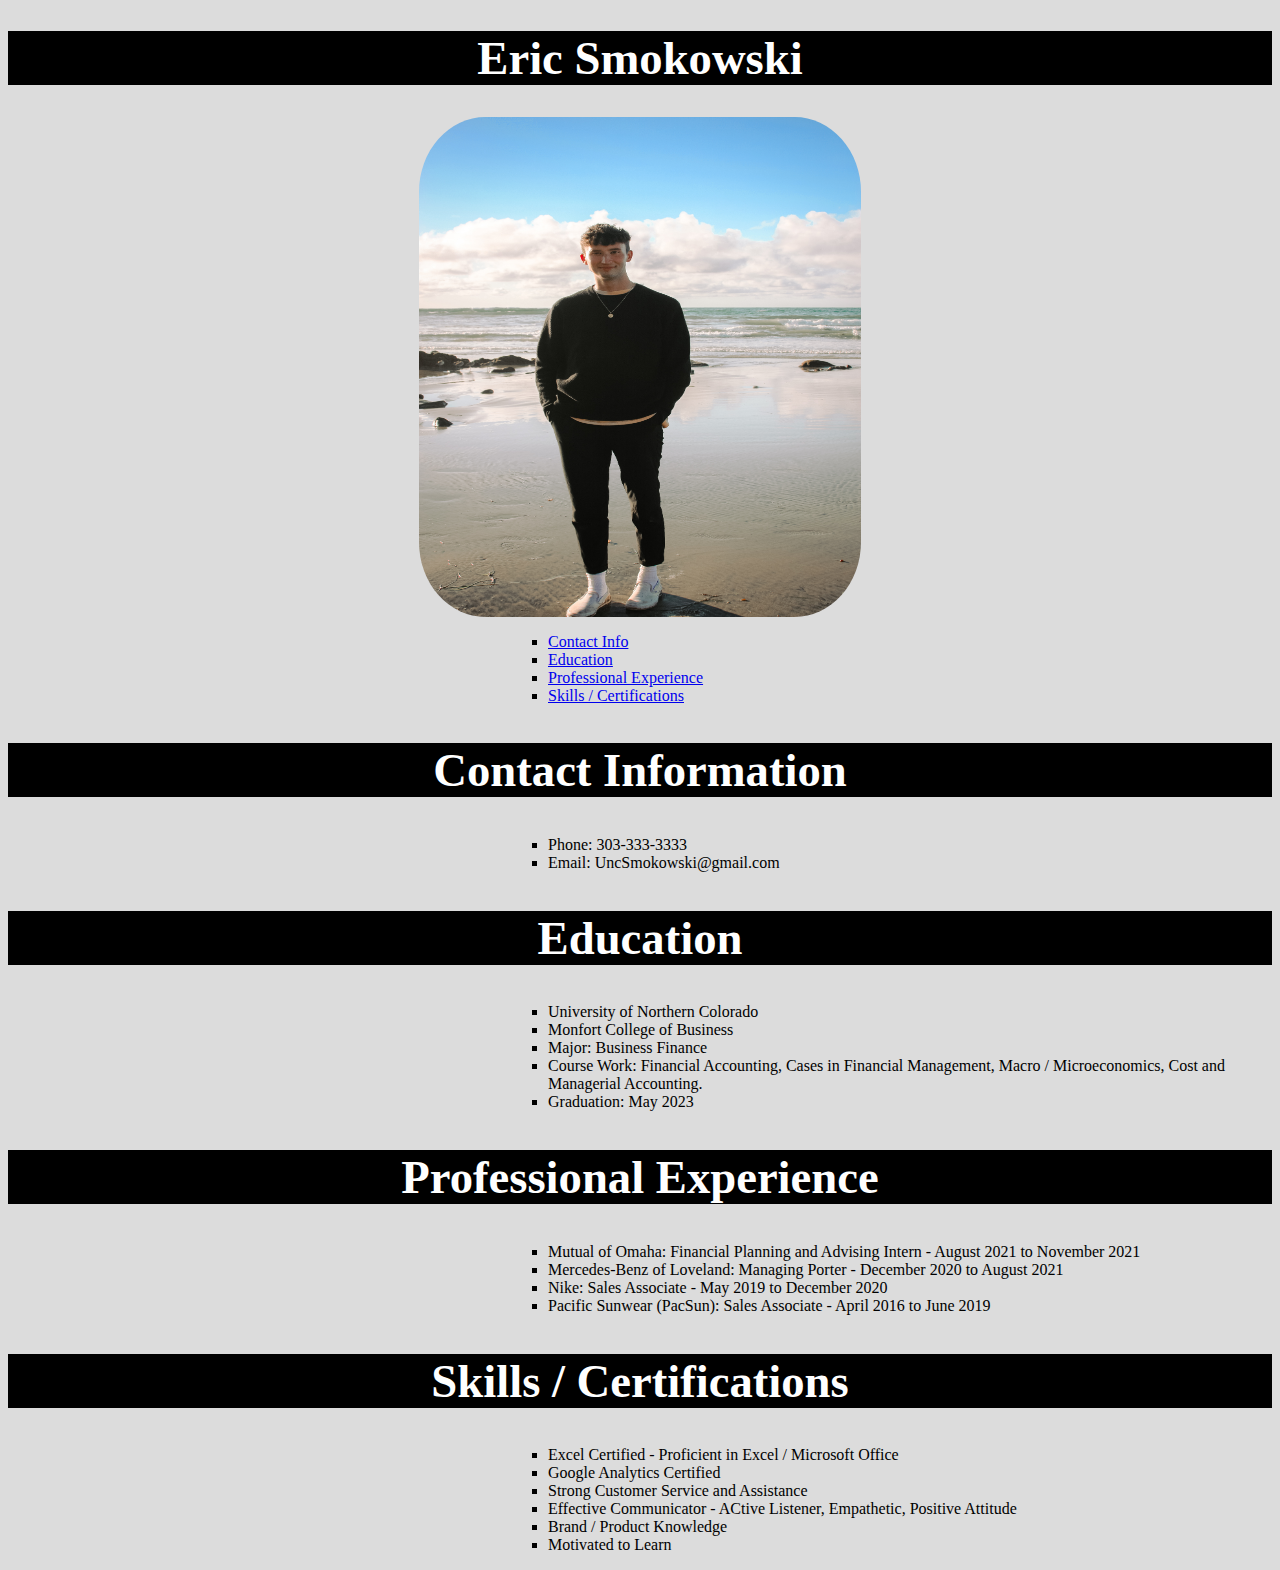
==== resume/index.html @ 54436adc "Update index.html" ====
<!DOCTYPE html>
<html lang="en">
  <head>
    <link rel="stylesheet" href="css/style.css">
    <meta charset="UTF-8">
    <title>Resume</title>
  </head>
  <body>
    <nav>
    <h1>Eric Smokowski</h1>
      <img height="500px" width="250px" src="Eric.jpg.jpg" alt="Eric Smokowski">
      <ul>
        <li><a href=#contactinfo>Contact Info</a></li>
        <li><a href=#education>Education</a></li>
        <li><a href=#experience>Professional Experience</a></li>
        <li><a href=#skills>Skills / Certifications</a></li>
      </ul>
    </nav>
      <section id="contactinfo">
        <h2>Contact Information</h2>
        <ul>
          <li>Phone: 303-333-3333</li>
          <li>Email: UncSmokowski@gmail.com</li>
        </ul>
      </section>
      <section id="education">
         <h2>Education</h3>
         <ul>
            <li> University of Northern Colorado</li>
            <li>Monfort College of Business</li>
            <li>Major: Business Finance</li>
            <li>Course Work: Financial Accounting, Cases in Financial Management, Macro / Microeconomics, Cost and Managerial Accounting.</li>
            <li>Graduation: May 2023</li>
          </ul>
     </section>
    <section id="experience">
      <h2>Professional Experience</h2>
      <ul>
        <li>Mutual of Omaha: Financial Planning and Advising Intern - August 2021 to November 2021</li>
        <li>Mercedes-Benz of Loveland: Managing Porter - December 2020 to August 2021</li>
        <li>Nike: Sales Associate - May 2019 to December 2020</li>
        <li>Pacific Sunwear (PacSun): Sales Associate - April 2016 to June 2019</li>
      </ul>
    </section>
      <section id="skills">
        <h2>Skills / Certifications</h2>
        <ul>
          <li>Excel Certified - Proficient in Excel / Microsoft Office</li>
          <li>Google Analytics Certified</li>
          <li>Strong Customer Service and Assistance</li>
          <li>Effective Communicator - ACtive Listener, Empathetic, Positive Attitude</li>
          <li>Brand / Product Knowledge</li>
          <li>Motivated to Learn</li>
        </ul>
    </section>
  </body>
---- resume/css/style.css ----
:root
{
  --favcolor: rgb(255, 255, 255);
}
h1
{
  text-align: center;
  color: var(--favcolor);
  background-color: rgb(0, 0, 0);
  font-size: 35pt;
}
h2
{
  text-align: center;
  color: var(--favcolor);
  background-color: rgb(0, 0, 0);
  font-size: 35pt;
}
img
{
  display: block;
  margin-left: auto;
  margin-right: auto;
  width: 35%;
  border-radius: 15%;
}
ul
{
  margin-left: 500px;
  list-style-type: square;
}
li
{
  font-size: 12pt;
}
p
{
  text-align: center;
  font-size: 14pt;
}
body
{
  background-color: rgb(220, 220, 220);
}
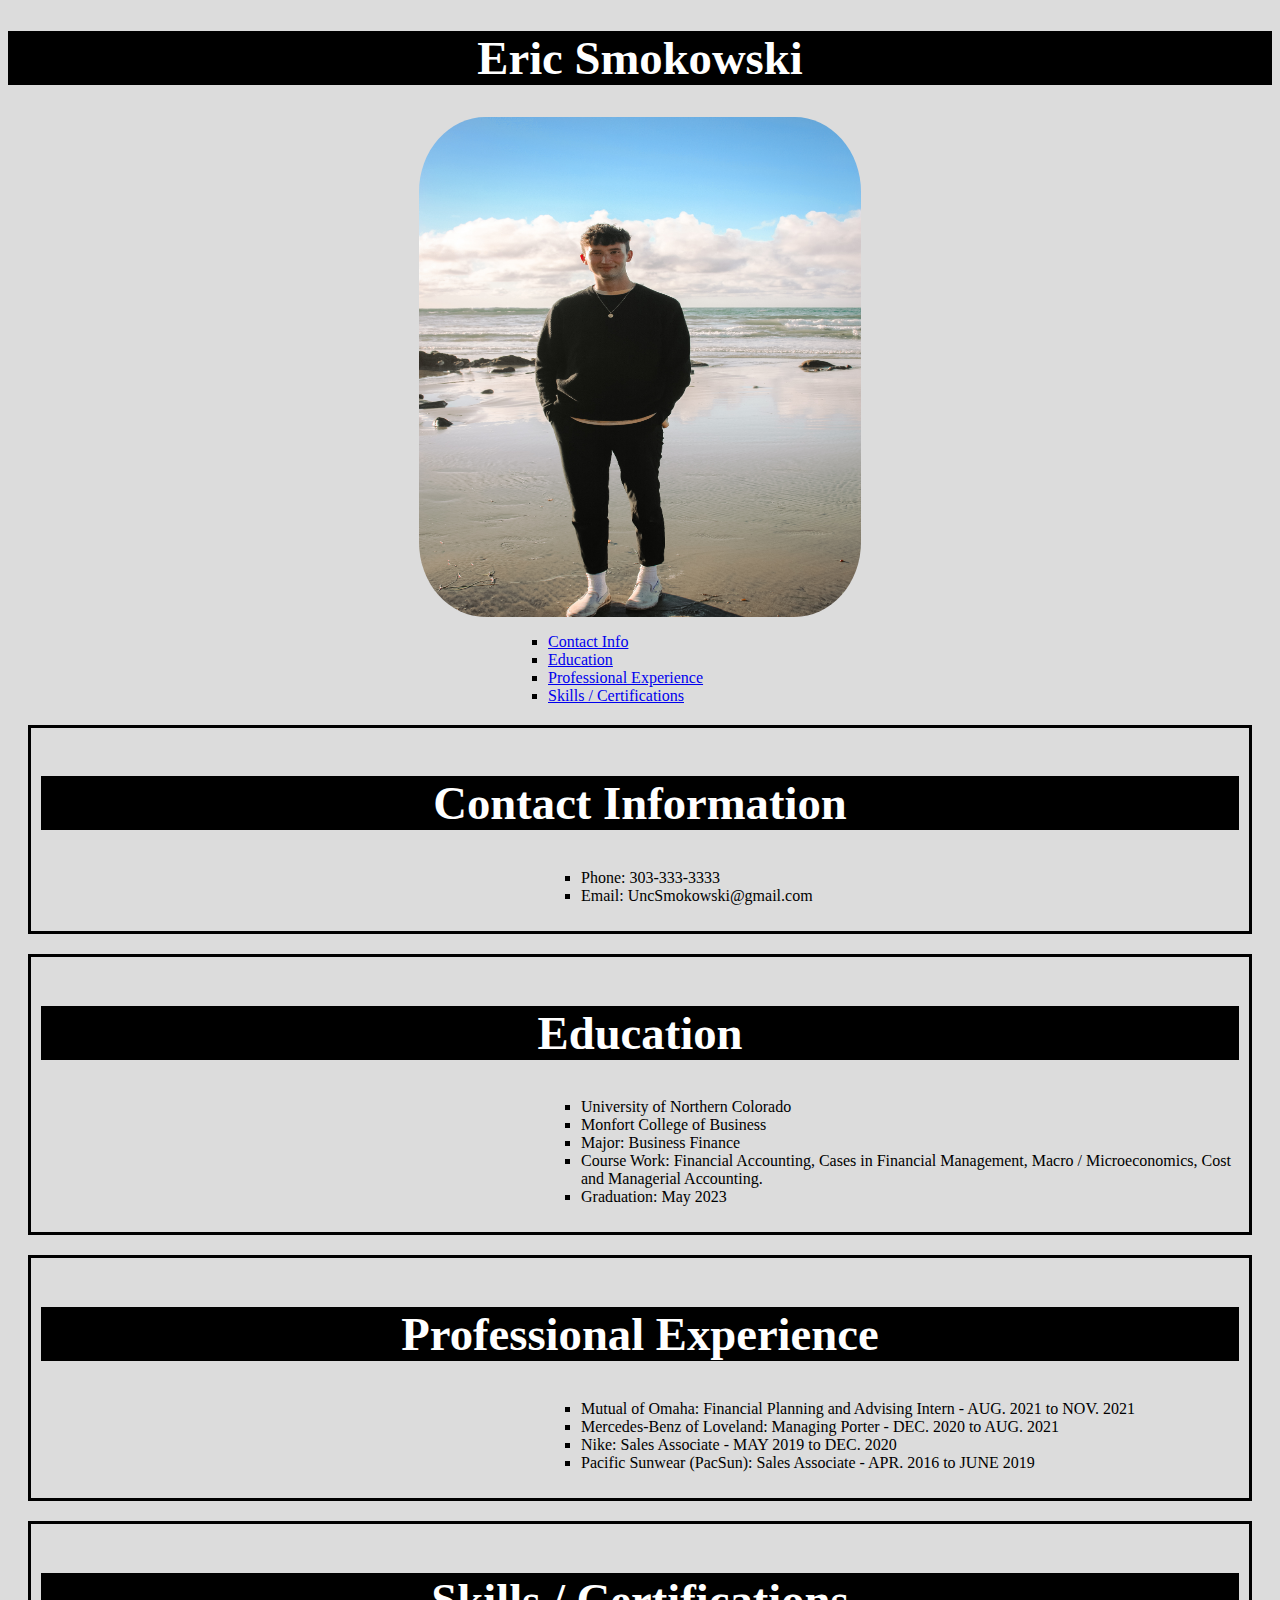
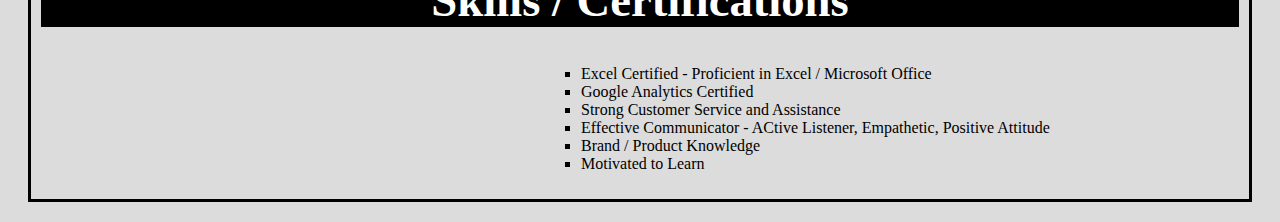
==== commit ee4c0b12: "Update index.html" ====
--- a/resume/index.html
+++ b/resume/index.html
@@ -26,7 +26,7 @@
       <section id="education">
          <h2>Education</h3>
          <ul>
-            <li> University of Northern Colorado</li>
+            <li>University of Northern Colorado</li>
             <li>Monfort College of Business</li>
             <li>Major: Business Finance</li>
             <li>Course Work: Financial Accounting, Cases in Financial Management, Macro / Microeconomics, Cost and Managerial Accounting.</li>
@@ -36,10 +36,10 @@
     <section id="experience">
       <h2>Professional Experience</h2>
       <ul>
-        <li>Mutual of Omaha: Financial Planning and Advising Intern - August 2021 to November 2021</li>
-        <li>Mercedes-Benz of Loveland: Managing Porter - December 2020 to August 2021</li>
-        <li>Nike: Sales Associate - May 2019 to December 2020</li>
-        <li>Pacific Sunwear (PacSun): Sales Associate - April 2016 to June 2019</li>
+        <li>Mutual of Omaha: Financial Planning and Advising Intern -      AUG. 2021 to NOV. 2021</li>
+        <li>Mercedes-Benz of Loveland: Managing Porter -                   DEC. 2020 to AUG. 2021</li>
+        <li>Nike: Sales Associate -                                        MAY 2019 to DEC. 2020</li>
+        <li>Pacific Sunwear (PacSun): Sales Associate -                    APR. 2016 to JUNE 2019</li>
       </ul>
     </section>
       <section id="skills">
--- a/resume/css/style.css
+++ b/resume/css/style.css
@@ -42,3 +42,9 @@
 {
   background-color: rgb(220, 220, 220);
 }
+section
+{
+  border: 3px solid black;
+  margin: 20px;
+  padding: 10px;
+}
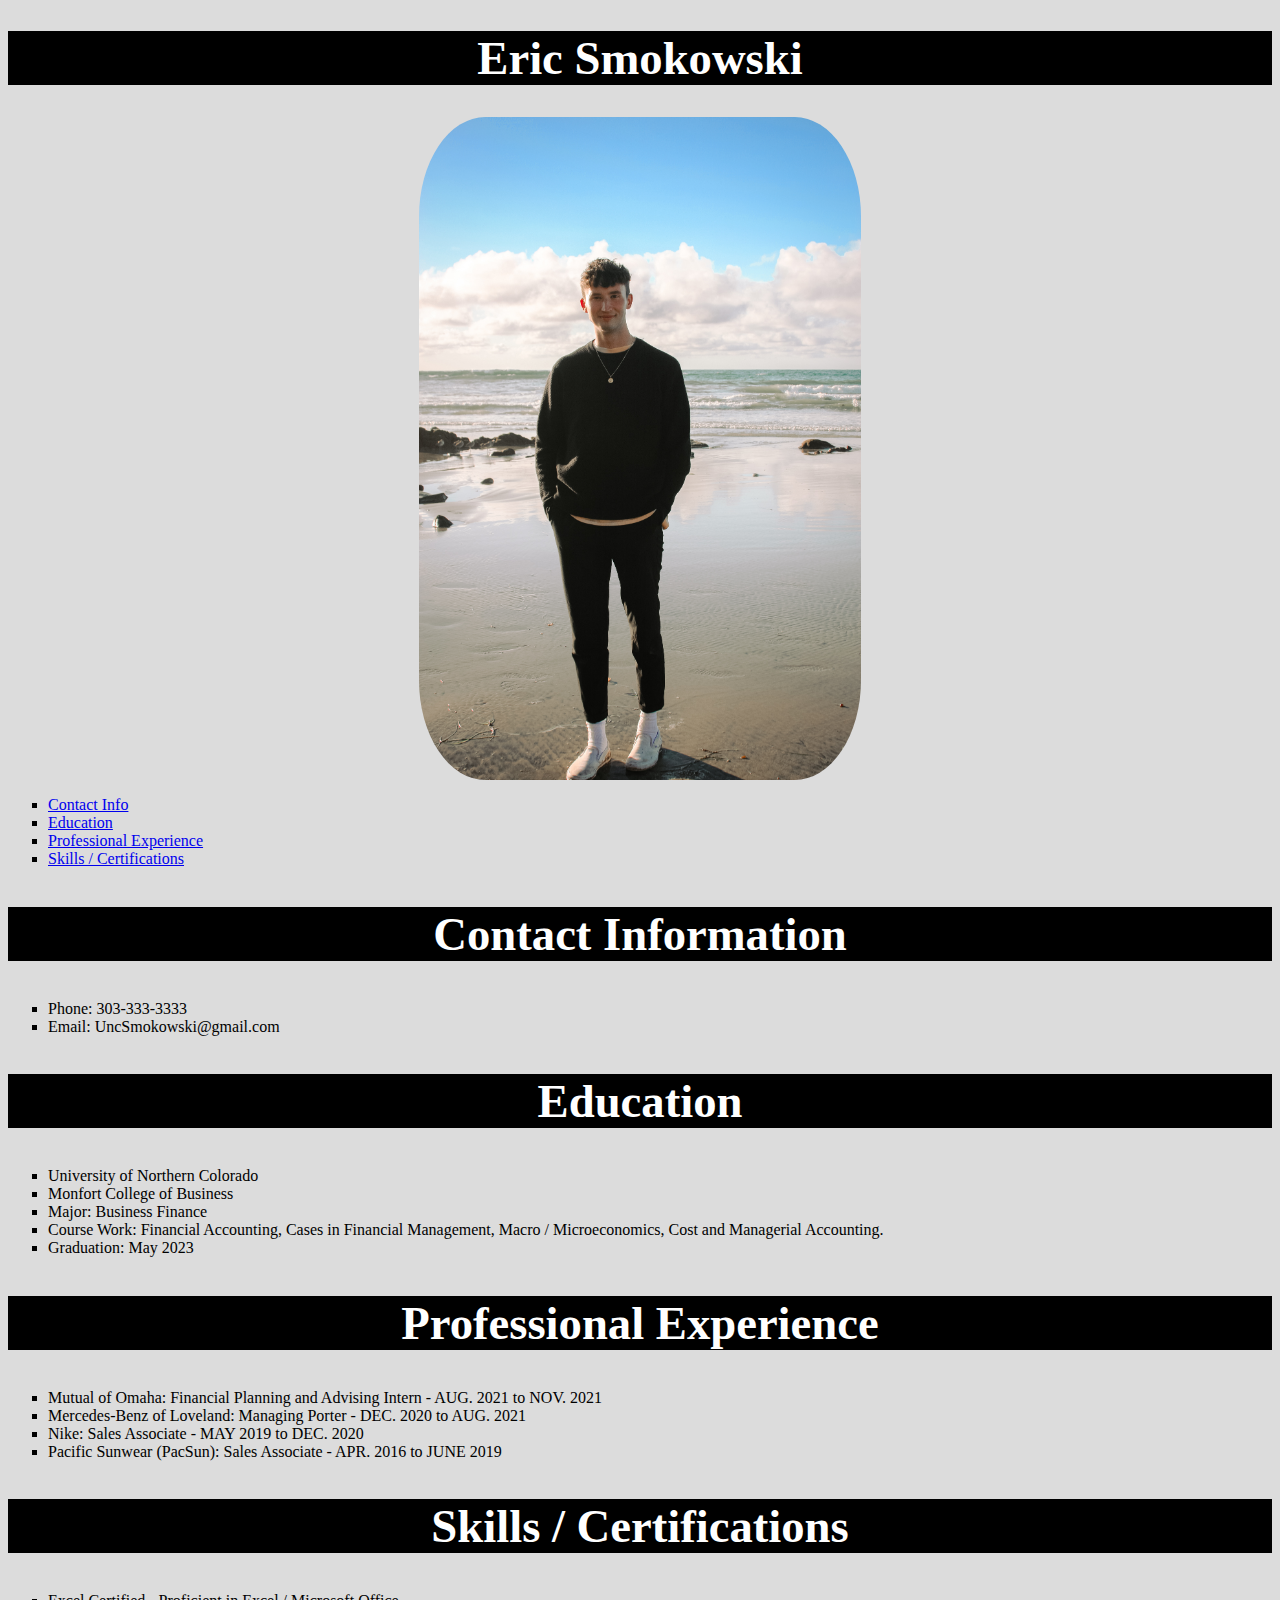
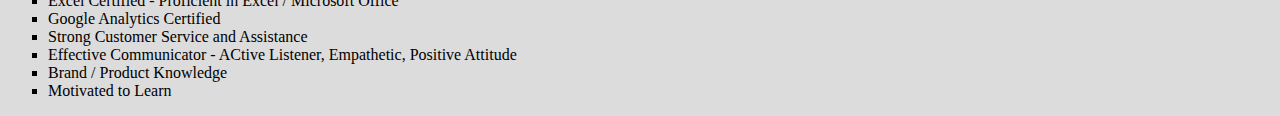
==== commit d7c43d6b: "Update index.html" ====
--- a/resume/index.html
+++ b/resume/index.html
@@ -2,13 +2,14 @@
 <html lang="en">
   <head>
     <link rel="stylesheet" href="css/style.css">
+    <meta name="viewport" content="width=device-width, initial-scale=1">
     <meta charset="UTF-8">
     <title>Resume</title>
   </head>
   <body>
     <nav>
     <h1>Eric Smokowski</h1>
-      <img height="500px" width="250px" src="Eric.jpg.jpg" alt="Eric Smokowski">
+      <img class="img-fluid" src="Eric.jpg.jpg" alt="Eric Smokowski">
       <ul>
         <li><a href=#contactinfo>Contact Info</a></li>
         <li><a href=#education>Education</a></li>
--- a/resume/css/style.css
+++ b/resume/css/style.css
@@ -26,7 +26,6 @@
 }
 ul
 {
-  margin-left: 500px;
   list-style-type: square;
 }
 li
@@ -42,9 +41,3 @@
 {
   background-color: rgb(220, 220, 220);
 }
-section
-{
-  border: 3px solid black;
-  margin: 20px;
-  padding: 10px;
-}
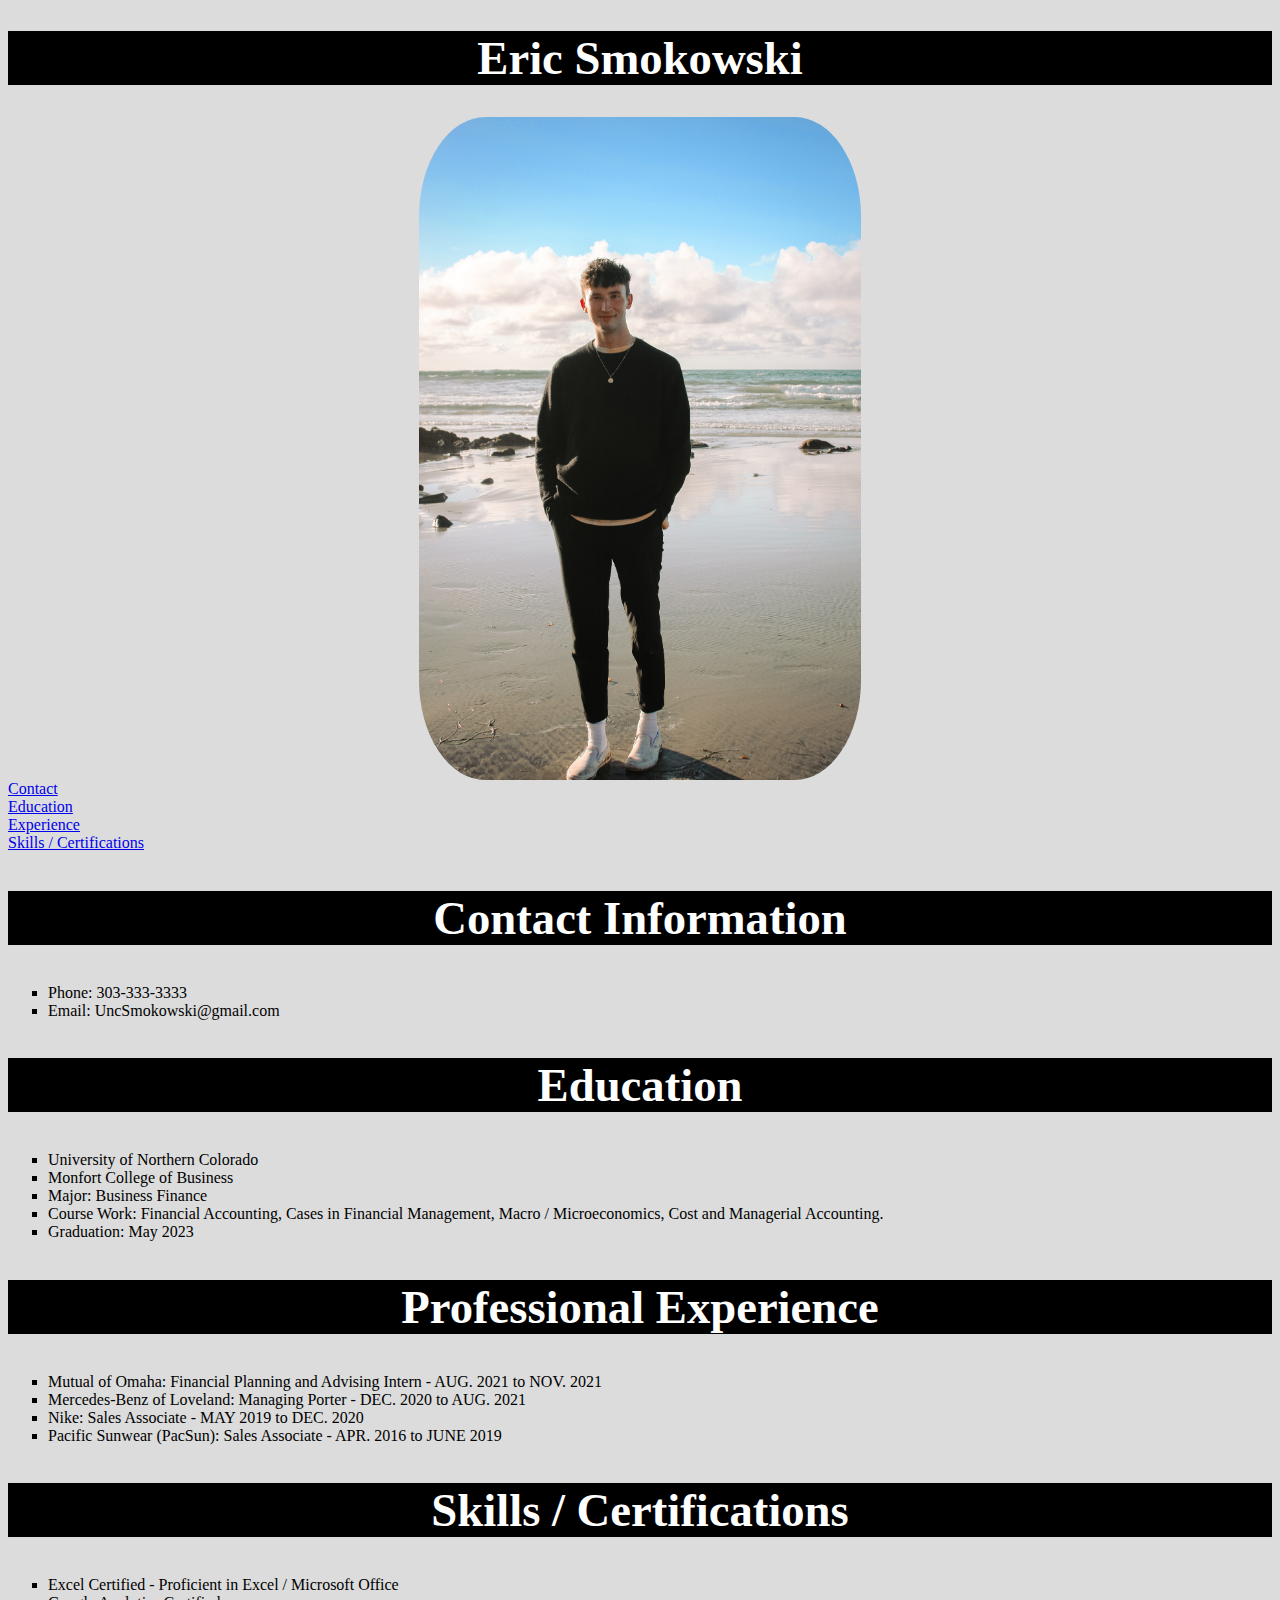
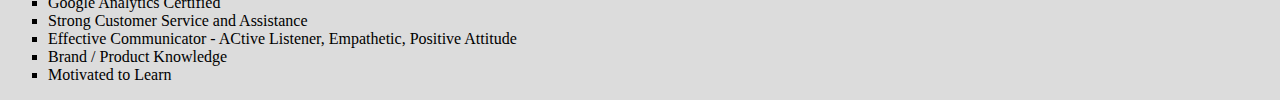
==== commit 13978aa9: "Update index.html" ====
--- a/resume/index.html
+++ b/resume/index.html
@@ -10,12 +10,14 @@
     <nav>
     <h1>Eric Smokowski</h1>
       <img class="img-fluid" src="Eric.jpg.jpg" alt="Eric Smokowski">
-      <ul>
-        <li><a href=#contactinfo>Contact Info</a></li>
-        <li><a href=#education>Education</a></li>
-        <li><a href=#experience>Professional Experience</a></li>
-        <li><a href=#skills>Skills / Certifications</a></li>
-      </ul>
+      <div class="container-fluid">
+        <div clas="row">
+            <div class="col-sm-3 display-1"><a href=#contactinfo>Contact</a></div>
+            <div class="col-sm-3 display-1"><a href=#education>Education</a></div>
+            <div class="col-sm-3 display-1"><a href=#experience>Experience</a></div>
+            <div class="col-sm-3 display-1"><a href=#skills>Skills / Certifications</a></div>
+        </div>
+      </div>
     </nav>
       <section id="contactinfo">
         <h2>Contact Information</h2>
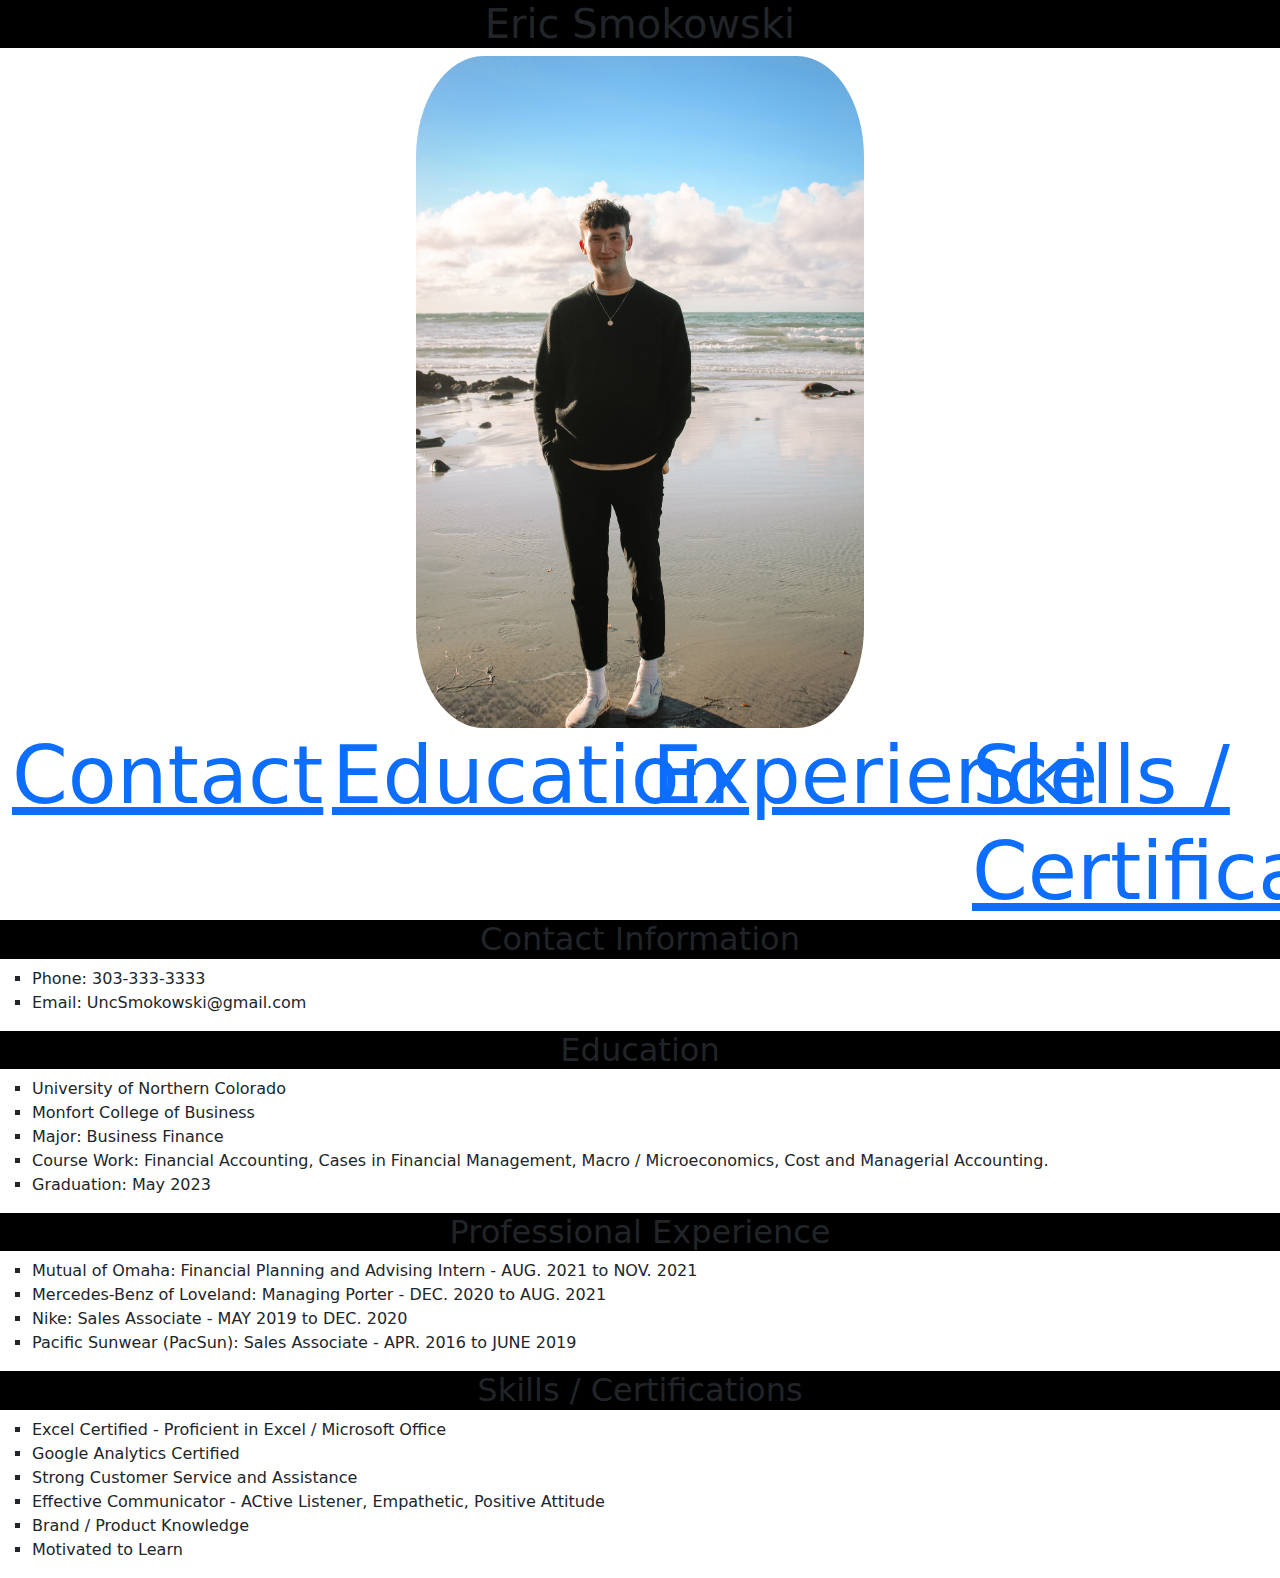
==== commit 8a8b9979: "Update index.html" ====
--- a/resume/index.html
+++ b/resume/index.html
@@ -3,6 +3,7 @@
   <head>
     <link rel="stylesheet" href="css/style.css">
     <meta name="viewport" content="width=device-width, initial-scale=1">
+    <link rel="stylesheet" href="https://cdn.jsdelivr.net/npm/bootstrap@5.2.2/dist/css/bootstrap.min.css">
     <meta charset="UTF-8">
     <title>Resume</title>
   </head>
@@ -11,7 +12,7 @@
     <h1>Eric Smokowski</h1>
       <img class="img-fluid" src="Eric.jpg.jpg" alt="Eric Smokowski">
       <div class="container-fluid">
-        <div clas="row">
+        <div class="row">
             <div class="col-sm-3 display-1"><a href=#contactinfo>Contact</a></div>
             <div class="col-sm-3 display-1"><a href=#education>Education</a></div>
             <div class="col-sm-3 display-1"><a href=#experience>Experience</a></div>
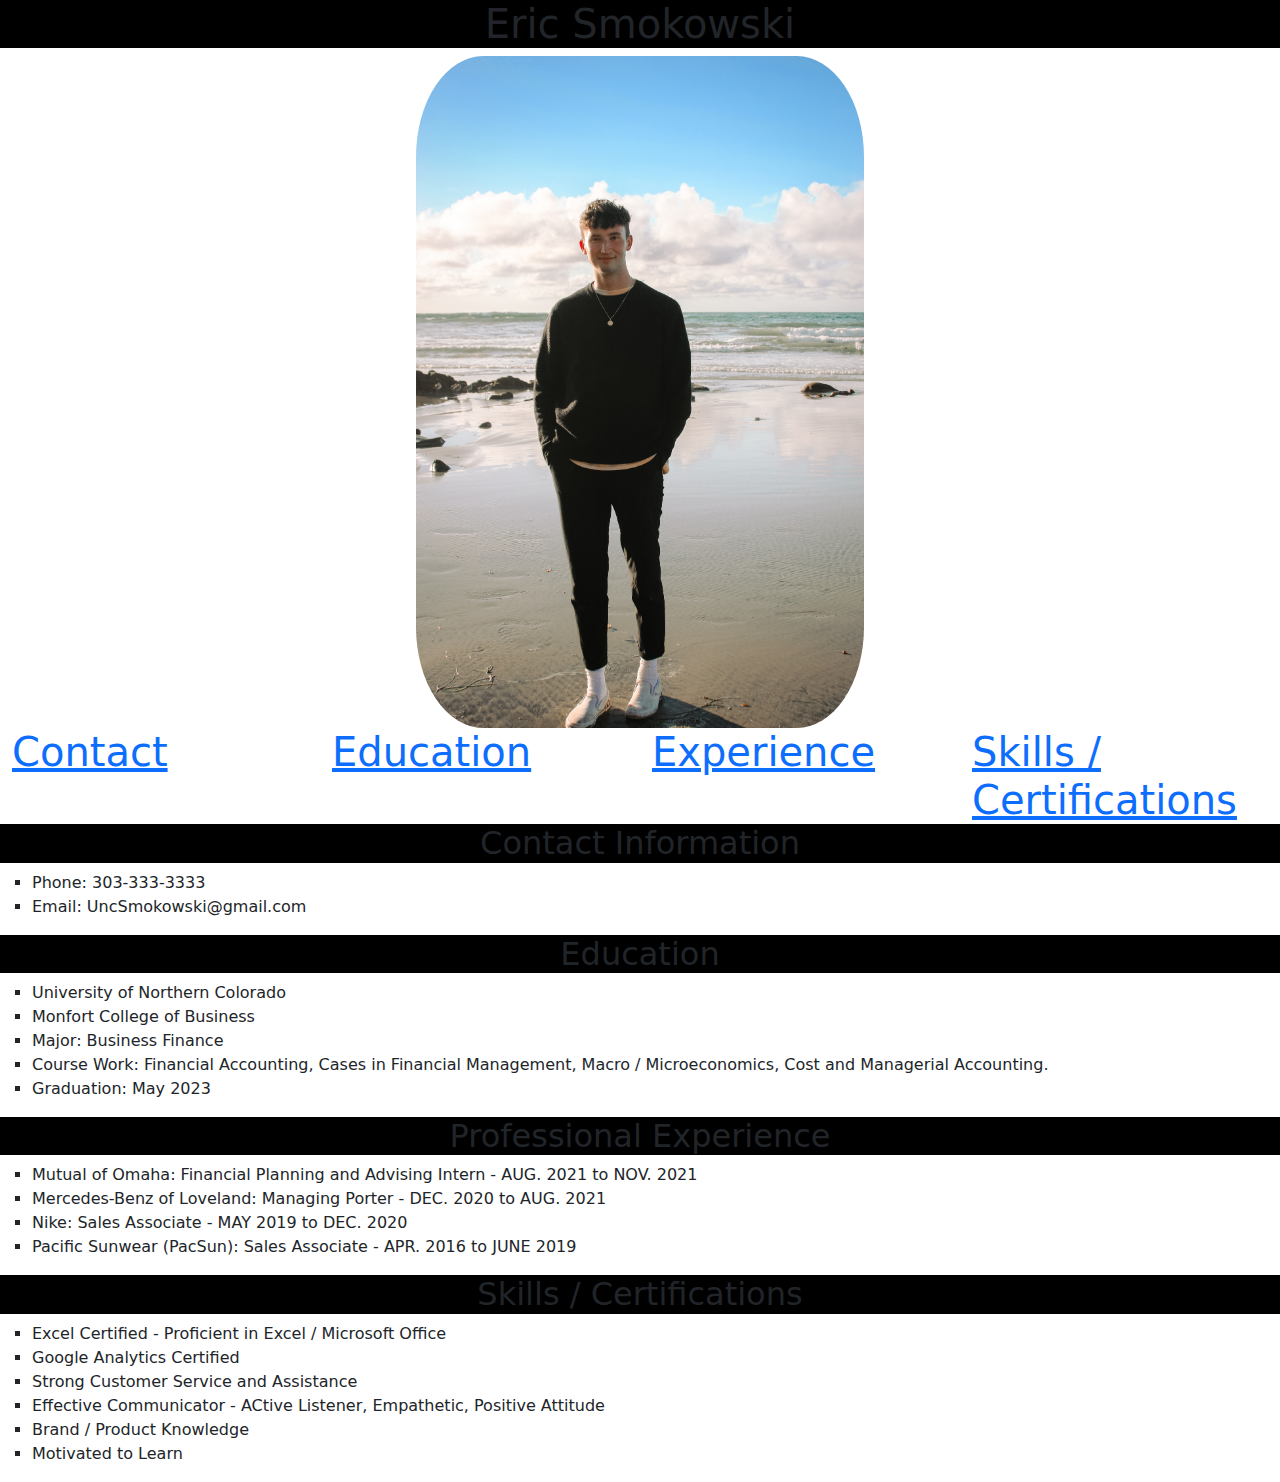
==== commit cd6861a6: "Update index.html" ====
--- a/resume/index.html
+++ b/resume/index.html
@@ -13,10 +13,10 @@
       <img class="img-fluid" src="Eric.jpg.jpg" alt="Eric Smokowski">
       <div class="container-fluid">
         <div class="row">
-            <div class="col-sm-3 display-1"><a href=#contactinfo>Contact</a></div>
-            <div class="col-sm-3 display-1"><a href=#education>Education</a></div>
-            <div class="col-sm-3 display-1"><a href=#experience>Experience</a></div>
-            <div class="col-sm-3 display-1"><a href=#skills>Skills / Certifications</a></div>
+            <div class="col-sm-3 display-6"><a href=#contactinfo>Contact</a></div>
+            <div class="col-sm-3 display-6"><a href=#education>Education</a></div>
+            <div class="col-sm-3 display-6"><a href=#experience>Experience</a></div>
+            <div class="col-sm-3 display-6"><a href=#skills>Skills / Certifications</a></div>
         </div>
       </div>
     </nav>
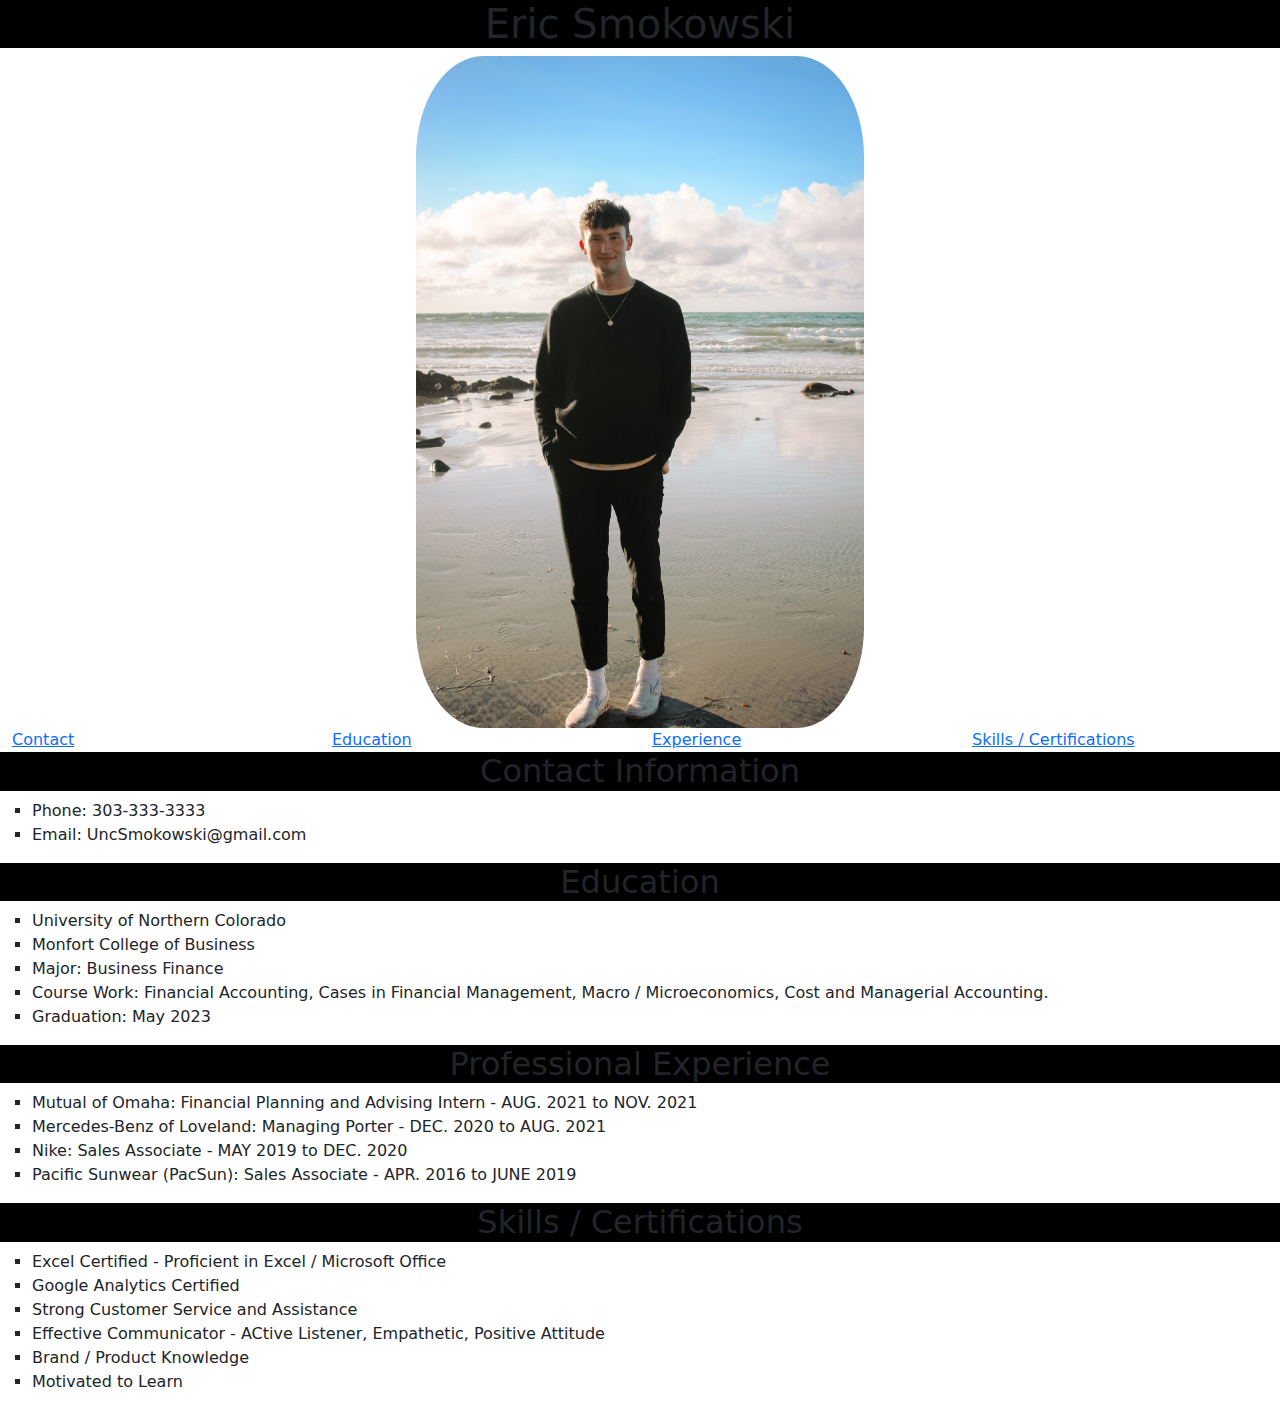
==== commit 6f71bd50: "Update index.html" ====
--- a/resume/index.html
+++ b/resume/index.html
@@ -13,10 +13,10 @@
       <img class="img-fluid" src="Eric.jpg.jpg" alt="Eric Smokowski">
       <div class="container-fluid">
         <div class="row">
-            <div class="col-sm-3 display-6"><a href=#contactinfo>Contact</a></div>
-            <div class="col-sm-3 display-6"><a href=#education>Education</a></div>
-            <div class="col-sm-3 display-6"><a href=#experience>Experience</a></div>
-            <div class="col-sm-3 display-6"><a href=#skills>Skills / Certifications</a></div>
+            <div class="col-sm-3 display-8"><a href=#contactinfo>Contact</a></div>
+            <div class="col-sm-3 display-8"><a href=#education>Education</a></div>
+            <div class="col-sm-3 display-8"><a href=#experience>Experience</a></div>
+            <div class="col-sm-3 display-8"><a href=#skills>Skills / Certifications</a></div>
         </div>
       </div>
     </nav>
